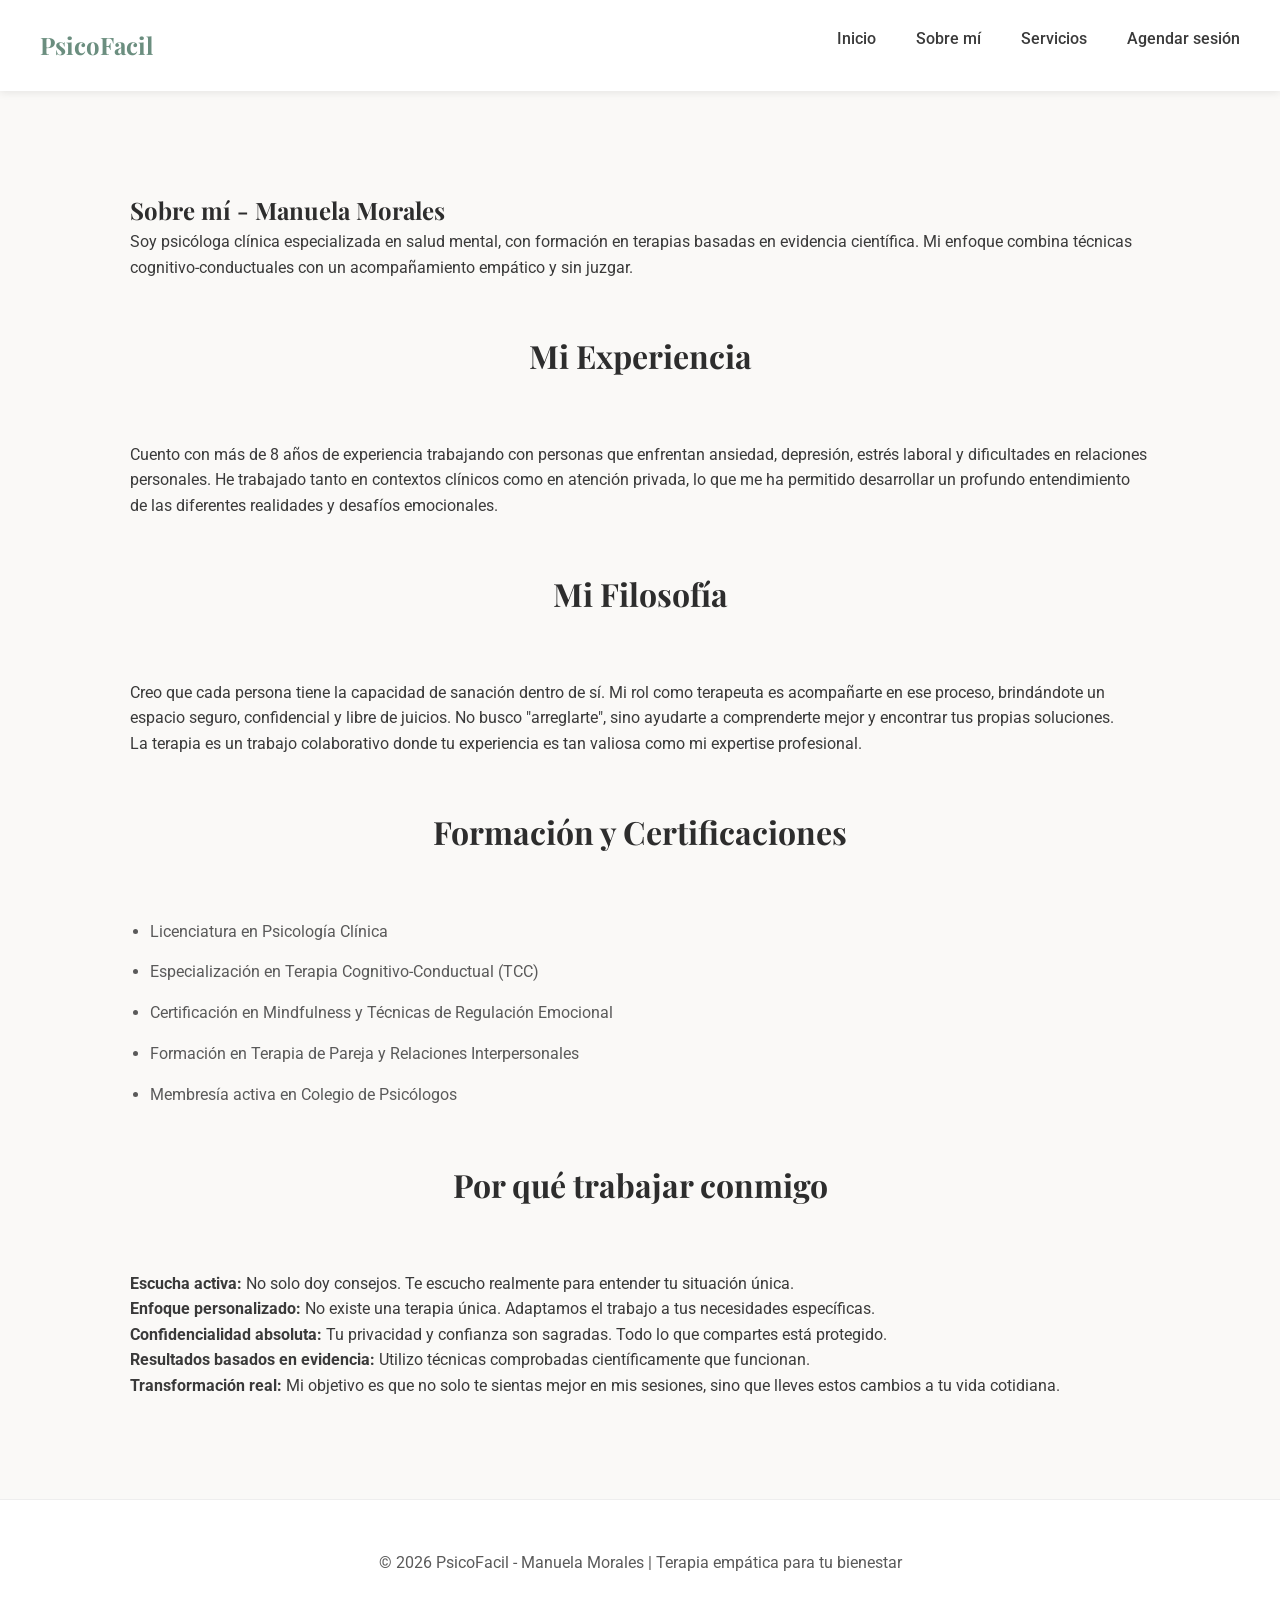
==== sobre-mi.html @ e56e19ef "Web PsicoFacil - Manuela Morales lista para publicar" ====
<!DOCTYPE html>
<html lang="es">
<head>

<meta charset="UTF-8">
<meta name="viewport" content="width=device-width, initial-scale=1.0">

<title>PsicoFacil - Manuela Morales | Sobre mí</title>

<link rel="stylesheet" href="css/style.css">

</head>

<body>

<nav class="navbar">
<div class="logo">PsicoFacil</div>

<ul>
<li><a href="index.html">Inicio</a></li>
<li><a href="sobre-mi.html">Sobre mí</a></li>
<li><a href="servicios.html">Servicios</a></li>
<li><a href="contacto.html">Agendar sesión</a></li>
</ul>
</nav>

<section class="section">

<h1>Sobre mí - Manuela Morales</h1>

<p>Soy psicóloga clínica especializada en salud mental, con formación en terapias basadas en evidencia científica. Mi enfoque combina técnicas cognitivo-conductuales con un acompañamiento empático y sin juzgar.</p>

<h2 style="margin-top: 50px; font-size: 32px;">Mi Experiencia</h2>

<p>Cuento con más de 8 años de experiencia trabajando con personas que enfrentan ansiedad, depresión, estrés laboral y dificultades en relaciones personales. He trabajado tanto en contextos clínicos como en atención privada, lo que me ha permitido desarrollar un profundo entendimiento de las diferentes realidades y desafíos emocionales.</p>

<h2 style="margin-top: 50px; font-size: 32px;">Mi Filosofía</h2>

<p>Creo que cada persona tiene la capacidad de sanación dentro de sí. Mi rol como terapeuta es acompañarte en ese proceso, brindándote un espacio seguro, confidencial y libre de juicios. No busco "arreglarte", sino ayudarte a comprenderte mejor y encontrar tus propias soluciones.</p>

<p>La terapia es un trabajo colaborativo donde tu experiencia es tan valiosa como mi expertise profesional.</p>

<h2 style="margin-top: 50px; font-size: 32px;">Formación y Certificaciones</h2>

<ul>
<li>Licenciatura en Psicología Clínica</li>
<li>Especialización en Terapia Cognitivo-Conductual (TCC)</li>
<li>Certificación en Mindfulness y Técnicas de Regulación Emocional</li>
<li>Formación en Terapia de Pareja y Relaciones Interpersonales</li>
<li>Membresía activa en Colegio de Psicólogos</li>
</ul>

<h2 style="margin-top: 50px; font-size: 32px;">Por qué trabajar conmigo</h2>

<p><strong>Escucha activa:</strong> No solo doy consejos. Te escucho realmente para entender tu situación única.</p>

<p><strong>Enfoque personalizado:</strong> No existe una terapia única. Adaptamos el trabajo a tus necesidades específicas.</p>

<p><strong>Confidencialidad absoluta:</strong> Tu privacidad y confianza son sagradas. Todo lo que compartes está protegido.</p>

<p><strong>Resultados basados en evidencia:</strong> Utilizo técnicas comprobadas científicamente que funcionan.</p>

<p><strong>Transformación real:</strong> Mi objetivo es que no solo te sientas mejor en mis sesiones, sino que lleves estos cambios a tu vida cotidiana.</p>

</section>

<footer>

<p>© 2026 PsicoFacil - Manuela Morales | Terapia empática para tu bienestar</p>

</footer>

<script src="js/script.js"></script>

</body>
</html>
---- css/style.css ----
@import url('https://fonts.googleapis.com/css2?family=Playfair+Display:wght@700&family=Roboto:wght@400;500;700&display=swap');

* {
  margin: 0;
  padding: 0;
  box-sizing: border-box;
}

body {
  font-family: 'Roboto', sans-serif;
  background: #faf9f7;
  color: #3a3a3a;
  line-height: 1.6;
}

h1, h2, h3, h4, h5, h6 {
  font-family: 'Playfair Display', serif;
  color: #2d2d2d;
}

.navbar {
  display: flex;
  justify-content: space-between;
  align-items: center;
  padding: 25px 40px;
  background: #ffffff;
  box-shadow: 0 2px 8px rgba(0, 0, 0, 0.08);
  position: sticky;
  top: 0;
  z-index: 100;
}

.logo {
  font-family: 'Playfair Display', serif;
  font-size: 24px;
  font-weight: 700;
  color: #6b8e7f;
}

.navbar ul {
  display: flex;
  gap: 40px;
  list-style: none;
}

.navbar a {
  text-decoration: none;
  color: #3a3a3a;
  font-weight: 500;
  transition: color 0.3s ease;
}

.navbar a:hover {
  color: #6b8e7f;
}

.hero {
  text-align: center;
  padding: 120px 40px;
  background: #f5f3f0;
  min-height: 600px;
  display: flex;
  flex-direction: column;
  justify-content: center;
  align-items: center;
}

.hero h1 {
  font-size: 56px;
  margin-bottom: 30px;
  line-height: 1.2;
  color: #2d2d2d;
  max-width: 700px;
}

.hero p {
  font-size: 18px;
  color: #5a5a5a;
  max-width: 600px;
  margin-bottom: 40px;
  line-height: 1.8;
}

.cta {
  display: inline-block;
  background: #6b8e7f;
  color: white;
  padding: 16px 36px;
  border: none;
  border-radius: 8px;
  text-decoration: none;
  font-weight: 600;
  cursor: pointer;
  transition: background 0.3s ease;
  font-size: 16px;
  margin-top: 20px;
}

.cta:hover {
  background: #5a7a6d;
}

.cta.button {
  cursor: pointer;
}

.section {
  max-width: 1100px;
  margin: auto;
  padding: 100px 40px;
}

.section h2 {
  font-size: 42px;
  margin-bottom: 60px;
  text-align: center;
  color: #2d2d2d;
}

.grid {
  display: grid;
  grid-template-columns: repeat(auto-fit, minmax(280px, 1fr));
  gap: 50px;
  margin-bottom: 40px;
}

.card {
  background: #ffffff;
  padding: 45px;
  border-radius: 12px;
  box-shadow: 0 4px 20px rgba(0, 0, 0, 0.06);
  transition: transform 0.3s ease, box-shadow 0.3s ease;
}

.card:hover {
  transform: translateY(-5px);
  box-shadow: 0 8px 30px rgba(0, 0, 0, 0.1);
}

.card h3 {
  font-size: 24px;
  margin-bottom: 20px;
  color: #6b8e7f;
}

.card p {
  color: #5a5a5a;
  font-size: 16px;
  line-height: 1.8;
}

.steps {
  display: grid;
  grid-template-columns: repeat(auto-fit, minmax(250px, 1fr));
  gap: 60px;
  margin-top: 40px;
}

.steps > div {
  text-align: center;
}

.steps h3 {
  font-size: 28px;
  margin-bottom: 20px;
  color: #6b8e7f;
}

.steps p {
  color: #5a5a5a;
  font-size: 16px;
  line-height: 1.8;
}

.cta-section {
  text-align: center;
  padding: 100px 40px;
  background: #f5f3f0;
}

.cta-section h2 {
  margin-bottom: 40px;
}

form {
  display: flex;
  flex-direction: column;
  gap: 20px;
  max-width: 500px;
  margin: 0 auto;
}

input, textarea {
  padding: 14px 18px;
  border: 1px solid #ddd;
  border-radius: 8px;
  font-family: 'Roboto', sans-serif;
  font-size: 16px;
  color: #3a3a3a;
  background: #ffffff;
  transition: border-color 0.3s ease;
}

input:focus, textarea:focus {
  outline: none;
  border-color: #6b8e7f;
  box-shadow: 0 0 0 3px rgba(107, 142, 127, 0.1);
}

textarea {
  resize: vertical;
  min-height: 120px;
}

footer {
  text-align: center;
  padding: 50px 40px;
  background: #ffffff;
  border-top: 1px solid #eee;
  color: #5a5a5a;
}

.faq {
  max-width: 800px;
  margin: 0 auto;
}

.faq-item {
  background: #ffffff;
  padding: 30px;
  margin-bottom: 20px;
  border-radius: 8px;
  border-left: 4px solid #6b8e7f;
  box-shadow: 0 2px 10px rgba(0, 0, 0, 0.05);
}

.faq-item h4 {
  color: #6b8e7f;
  margin-bottom: 15px;
  font-size: 18px;
}

.faq-item p {
  color: #5a5a5a;
  line-height: 1.8;
}

ul {
  margin-left: 20px;
  color: #5a5a5a;
}

ul li {
  margin-bottom: 12px;
  line-height: 1.8;
}

@media (max-width: 768px) {
  .navbar {
    padding: 15px 20px;
  }
  
  .navbar ul {
    gap: 20px;
    font-size: 14px;
  }
  
  .hero {
    padding: 80px 20px;
  }
  
  .hero h1 {
    font-size: 36px;
  }
  
  .section {
    padding: 60px 20px;
  }
  
  .section h2 {
    font-size: 32px;
  }
}
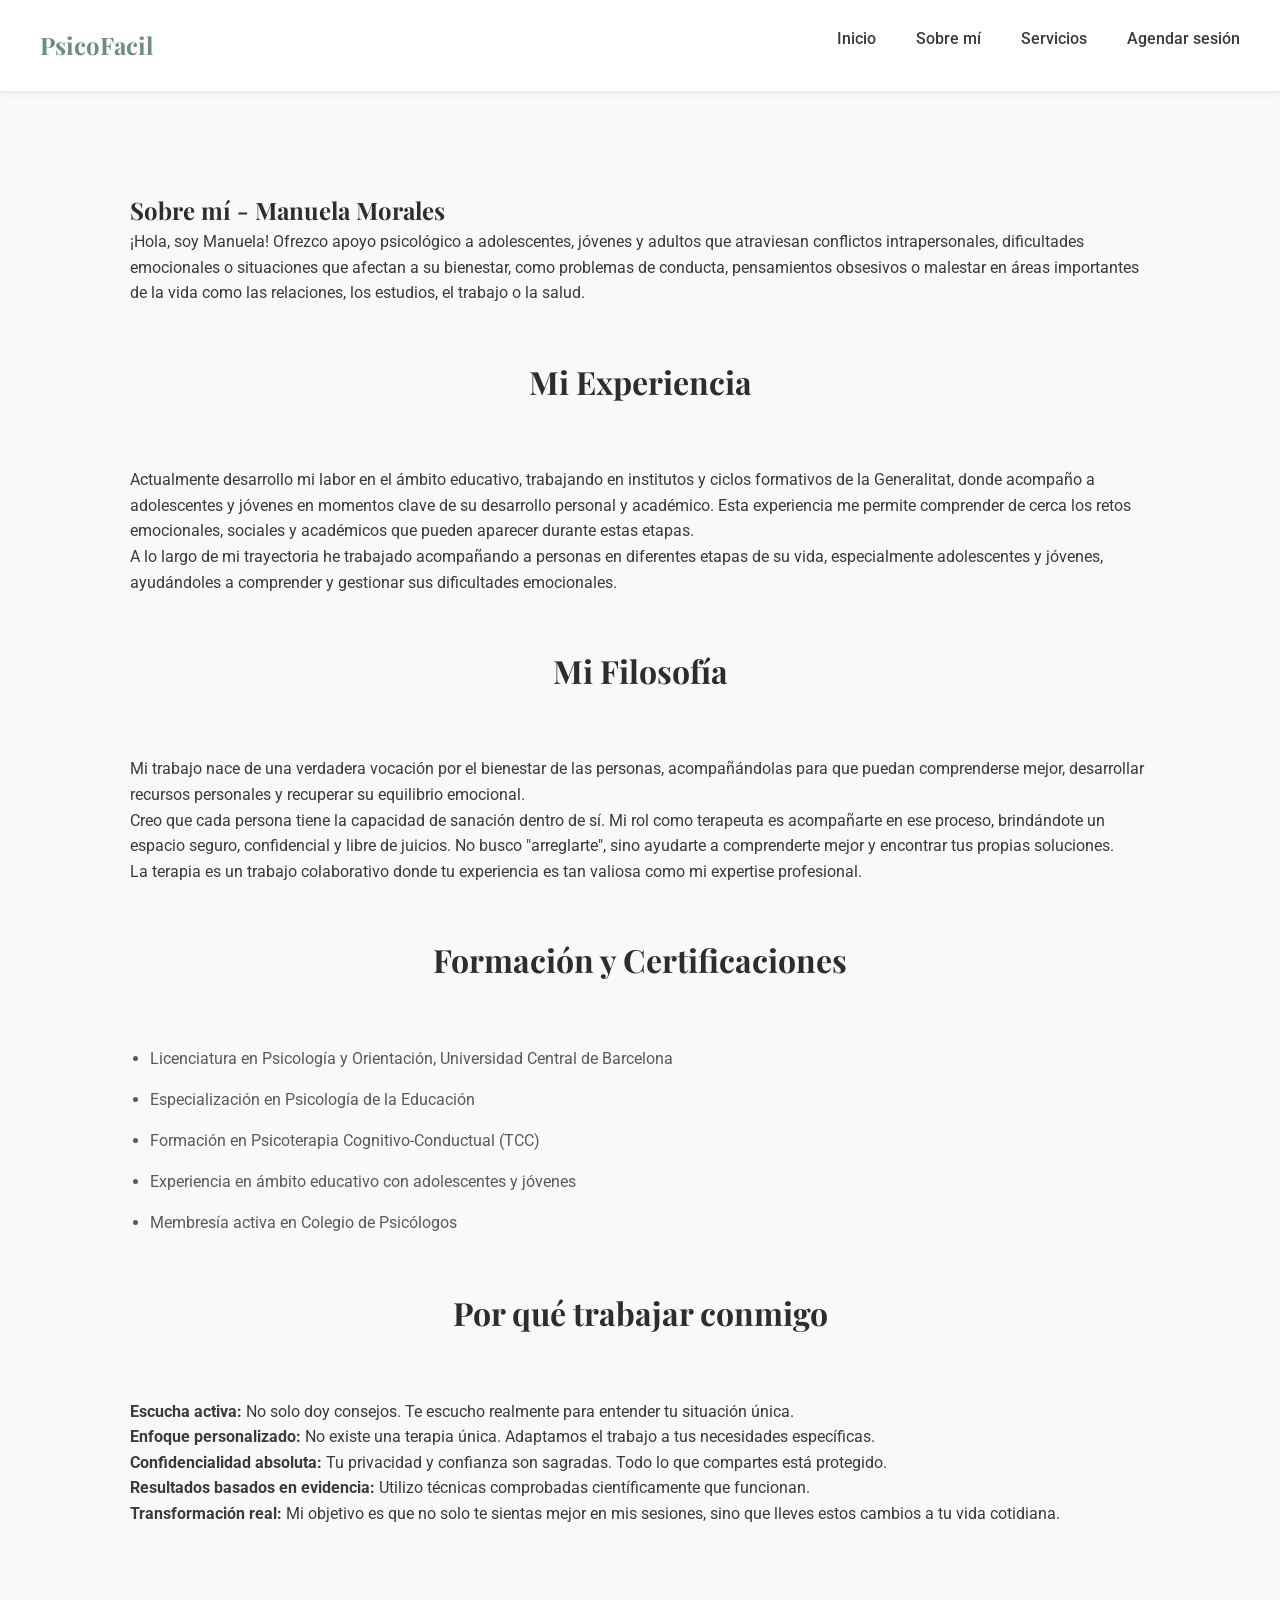
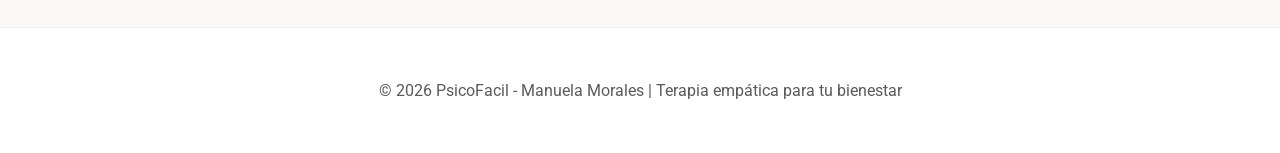
==== commit 5f2261cb: "Actualizar página Sobre mí con información personalizada de Manuela Morales" ====
--- a/sobre-mi.html
+++ b/sobre-mi.html
@@ -28,13 +28,17 @@
 
 <h1>Sobre mí - Manuela Morales</h1>
 
-<p>Soy psicóloga clínica especializada en salud mental, con formación en terapias basadas en evidencia científica. Mi enfoque combina técnicas cognitivo-conductuales con un acompañamiento empático y sin juzgar.</p>
+<p>¡Hola, soy Manuela! Ofrezco apoyo psicológico a adolescentes, jóvenes y adultos que atraviesan conflictos intrapersonales, dificultades emocionales o situaciones que afectan a su bienestar, como problemas de conducta, pensamientos obsesivos o malestar en áreas importantes de la vida como las relaciones, los estudios, el trabajo o la salud.</p>
 
 <h2 style="margin-top: 50px; font-size: 32px;">Mi Experiencia</h2>
 
-<p>Cuento con más de 8 años de experiencia trabajando con personas que enfrentan ansiedad, depresión, estrés laboral y dificultades en relaciones personales. He trabajado tanto en contextos clínicos como en atención privada, lo que me ha permitido desarrollar un profundo entendimiento de las diferentes realidades y desafíos emocionales.</p>
+<p>Actualmente desarrollo mi labor en el ámbito educativo, trabajando en institutos y ciclos formativos de la Generalitat, donde acompaño a adolescentes y jóvenes en momentos clave de su desarrollo personal y académico. Esta experiencia me permite comprender de cerca los retos emocionales, sociales y académicos que pueden aparecer durante estas etapas.</p>
+
+<p>A lo largo de mi trayectoria he trabajado acompañando a personas en diferentes etapas de su vida, especialmente adolescentes y jóvenes, ayudándoles a comprender y gestionar sus dificultades emocionales.</p>
 
 <h2 style="margin-top: 50px; font-size: 32px;">Mi Filosofía</h2>
+
+<p>Mi trabajo nace de una verdadera vocación por el bienestar de las personas, acompañándolas para que puedan comprenderse mejor, desarrollar recursos personales y recuperar su equilibrio emocional.</p>
 
 <p>Creo que cada persona tiene la capacidad de sanación dentro de sí. Mi rol como terapeuta es acompañarte en ese proceso, brindándote un espacio seguro, confidencial y libre de juicios. No busco "arreglarte", sino ayudarte a comprenderte mejor y encontrar tus propias soluciones.</p>
 
@@ -43,10 +47,10 @@
 <h2 style="margin-top: 50px; font-size: 32px;">Formación y Certificaciones</h2>
 
 <ul>
-<li>Licenciatura en Psicología Clínica</li>
-<li>Especialización en Terapia Cognitivo-Conductual (TCC)</li>
-<li>Certificación en Mindfulness y Técnicas de Regulación Emocional</li>
-<li>Formación en Terapia de Pareja y Relaciones Interpersonales</li>
+<li>Licenciatura en Psicología y Orientación, Universidad Central de Barcelona</li>
+<li>Especialización en Psicología de la Educación</li>
+<li>Formación en Psicoterapia Cognitivo-Conductual (TCC)</li>
+<li>Experiencia en ámbito educativo con adolescentes y jóvenes</li>
 <li>Membresía activa en Colegio de Psicólogos</li>
 </ul>
 
